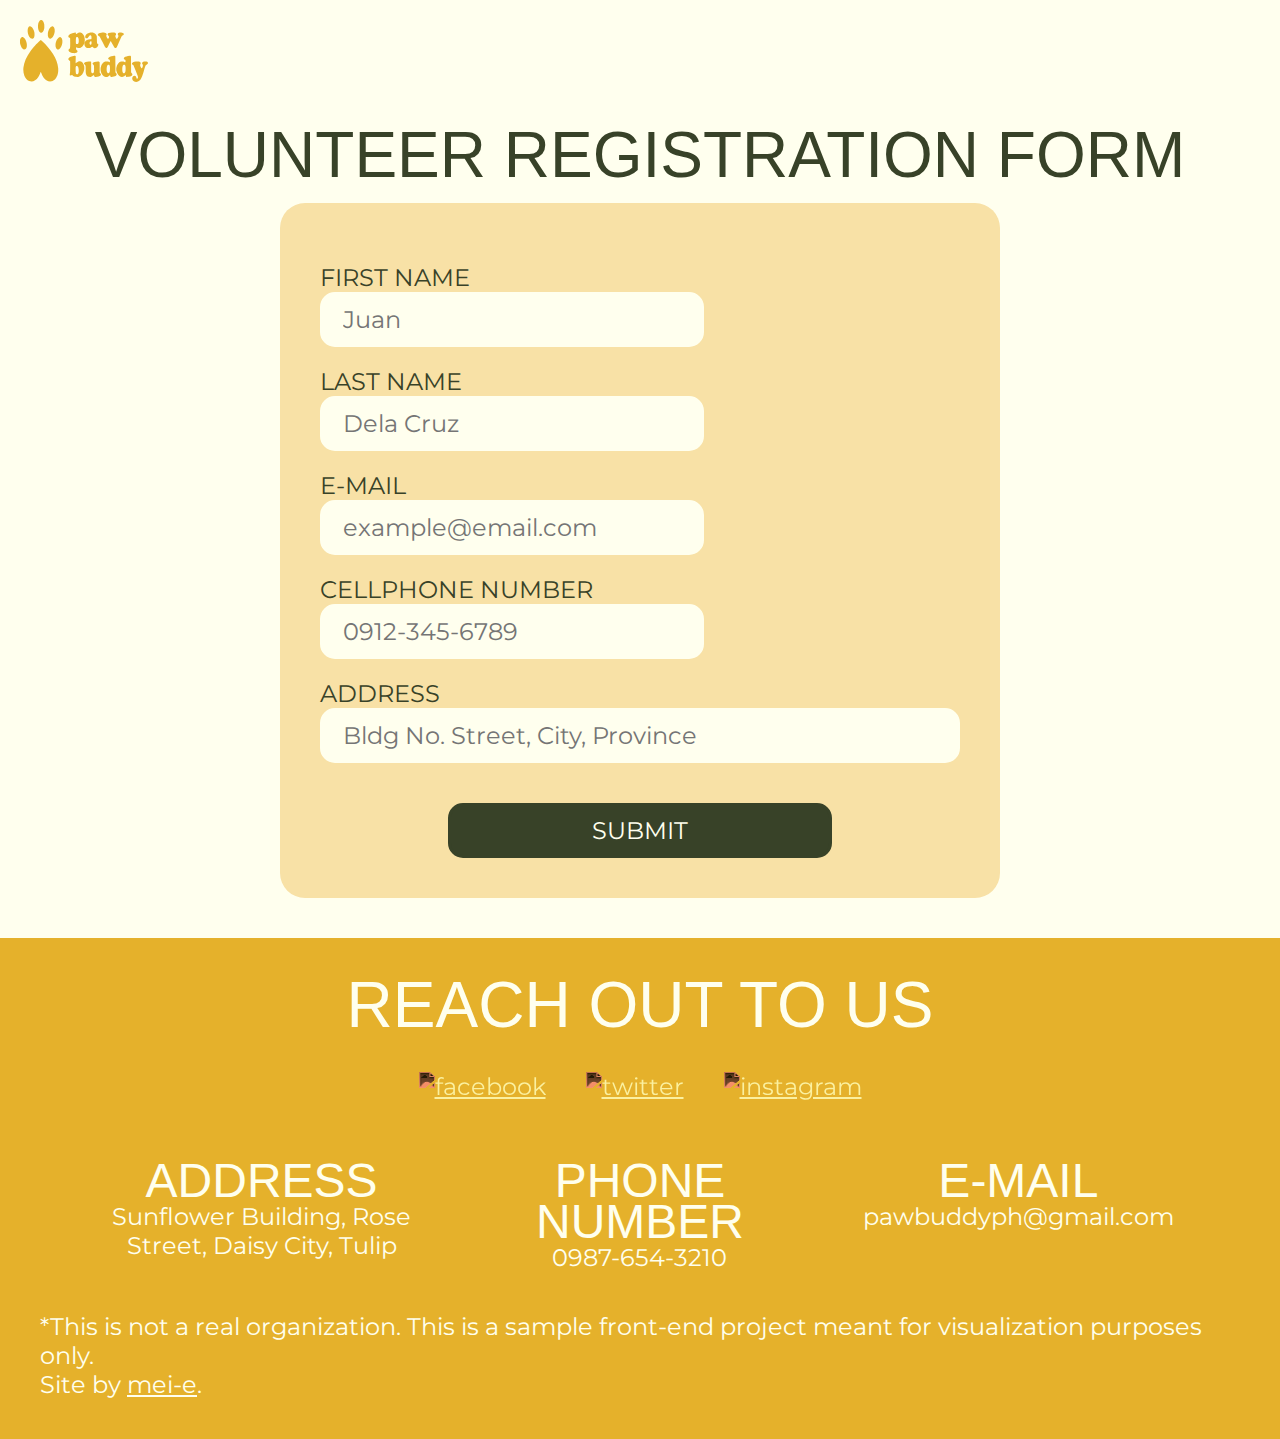
==== volunteer.html @ f00a4d81 "Made volunteer registration form" ====
<!DOCTYPE html>
<html lang="en">
<head>
    <meta charset="UTF-8">
    <meta http-equiv="X-UA-Compatible" content="IE=edge">
    <meta name="viewport" content="width=device-width, initial-scale=1.0">
    <meta name="description" content="Pawbuddy is a volunteer-driven animal shelter in the Philippines.">
    <meta name="keywords" content="volunteer, animal shelter, volunteer animal shelter, animal shelter Philippines, volunteer Philippines">
    <title>Volunteer Registration | Pawbuddy</title>
    <link rel="stylesheet" href="./style.css">
    <link rel="preconnect" href="https://fonts.googleapis.com">
    <link rel="preconnect" href="https://fonts.gstatic.com" crossorigin>
    <link href="https://fonts.googleapis.com/css2?family=Montserrat&display=swap" rel="stylesheet">
    <script defer src="./script.js"></script>
    <script defer src="https://cdnjs.cloudflare.com/ajax/libs/gsap/3.11.1/gsap.min.js"></script>

</head>
<body>
    <main>
        <header>
            <a href="./index.html" target="_top"><img id="header-logo" src="./images/logo.svg" alt="logo"/></a>
        </header>

        <article id="registration" class="beige-part">
            <h1>VOLUNTEER REGISTRATION FORM</h1>
            <form id="registration-form">
                <label id="first-name-label">
                    <p>FIRST NAME</p>
                    <input id="first-name" type="text" name="first-name" placeholder="Juan" required>
                </label>
                <label id="last-name-label">
                    <p>LAST NAME</p>
                    <input id="last-name" type="text" name="last-name" placeholder="Dela Cruz" required>
                </label>
                <label id="email-label">
                    <p>E-MAIL</p>
                    <input id="email" type="email" name="email" placeholder="example@email.com" required>
                </label>
                <label id="phone-no-label">
                    <p>CELLPHONE NUMBER</p>
                    <input id="phone-no" type="tel" name="phone-no" pattern="[0-9]{4}-[0-9]{3}-[0-9]{4}" placeholder="0912-345-6789" required>
                </label>
                <label id="address-label">
                    <p>ADDRESS</p>
                    <input id="address" type="text" name="address" placeholder="Bldg No. Street, City, Province" required>
                </label>

                <input id="submit" class="green-btn" type="submit" value="SUBMIT">
            </form>
        </article>

        <footer class="yellow-part">
            <h1>REACH OUT TO US</h1>
            <section id="soc-med">
                <a href="https://www.facebook.com/" target="_blank"><img src="./images/facebook.svg" alt="facebook"/></a>
                <a href="https://www.twitter.com/" target="_blank"><img src="./images/twitter.svg" alt="twitter"/></a>
                <a href="https://www.instagram.com/" target="_blank"><img src="./images/instagram.svg" alt="instagram"/></a>
            </section>
            <section id="footer-details">
                <div class="details">
                    <h2>ADDRESS</h2>
                    <p>Sunflower Building, Rose Street, Daisy City, Tulip</p>
                </div>
                <div class="details">
                    <h2>PHONE NUMBER</h2>
                    <p>0987-654-3210</p>
                </div>
                <div class="details">
                    <h2>E-MAIL</h2>
                    <p>pawbuddyph@gmail.com</p>
                </div>
            </section>
            <section id="notes">
                <p>*This is not a real organization. This is a sample front-end project meant for visualization purposes only.</p>
                <p>Site by <a href="https://github.com/mei-e" target="_blank" rel="noreferrer">mei-e</a>.</p>
            </section>
        </footer>
    </main>
</body>
</html>
---- style.css ----
@font-face {
  font-family: "Patsy Sans";
  src: url("./PatsySans.otf");
}
* {
  box-sizing: border-box;
  margin: 0;
  padding: 0;
}

html {
  font-size: 62.5%;
}

main {
  overflow-x: hidden;
}

body {
  background-color: #FFFFEE;
}

article {
  display: flex;
}

h1, h2 {
  font-family: "Patsy Sans", Verdana, Geneva, Tahoma, sans-serif;
  font-weight: 100;
  line-height: 0.85;
}

h1 {
  font-size: 3.6rem;
}

h2 {
  font-size: 2.8rem;
}

p, a, button, input {
  font-family: "Montserrat", sans-serif;
  font-size: 1.6rem;
}

button, #submit {
  padding: 1rem 2rem;
  border-radius: 1.5rem;
  cursor: pointer;
  transition: 0.25s ease;
}

.beige-part {
  color: #384228;
}

.yellow-part, .yellow-btn {
  background-color: #E5B12B;
  color: #FFFFEE;
}

.yellow-btn {
  border: 3px solid #E5B12B;
}
.yellow-btn:hover {
  background-color: #FFFFEE;
  color: #E5B12B;
}

.green-part, .green-btn {
  background-color: #384228;
  color: #FFFFEE;
}

.green-btn {
  border: 3px solid #384228;
}
.green-btn:hover {
  background-color: inherit;
  color: #384228;
}

.img-container img {
  height: 100%;
  width: 100%;
  -o-object-fit: cover;
     object-fit: cover;
}

header {
  margin: 2rem;
}

#header-logo {
  width: 20vw;
}

#hero {
  flex-direction: column;
  align-items: center;
  text-align: center;
  margin: 4rem 2rem;
}
#hero button {
  margin: 2rem;
}
#hero .img-container {
  width: 80vw;
  height: 45vh;
}

#about {
  flex-direction: column;
  gap: 4rem;
  margin: 10rem 2rem 2rem;
}
#about p {
  margin-top: 2rem;
}

#about-img {
  position: relative;
  margin: 2rem;
}
#about-img .img-container {
  height: 85vw;
  width: 55vw;
  padding: 2rem;
}

#about-img-dogs, #about-img-cats {
  display: flex;
}

#about-img-cats {
  flex-direction: row-reverse;
}

#asset {
  position: absolute;
  top: 60vw;
  left: 20vw;
  width: 45vw;
}

#services {
  flex-direction: column;
  align-items: center;
  justify-content: center;
}
#services h1 {
  text-align: center;
  margin-bottom: 4rem;
}

.service-content .img-container {
  height: 100vw;
  width: 100vw;
}

.service-text {
  padding: 6rem 4rem;
}
.service-text p {
  margin-top: 1rem;
}

#registration {
  display: flex;
  flex-direction: column;
  align-items: center;
  justify-content: center;
  gap: 2rem;
  margin: 4rem;
}
#registration h1 {
  text-align: center;
}

form {
  background-color: #f8e1a6;
  padding: 2rem;
  border-radius: 2.5rem;
  display: flex;
  flex-direction: column;
}
form p {
  margin-top: 1rem;
}

input {
  padding: 1rem 2rem;
  border: 3px solid #FFFFEE;
  background-color: #FFFFEE;
  border-radius: 1.5rem;
}
input:focus {
  background-color: transparent;
}
input:not(#address) {
  width: 50vw;
}

#address {
  width: 70vw;
}

#submit {
  margin: 0 auto;
  margin-top: 2rem;
}

footer {
  display: flex;
  flex-direction: column;
  align-items: center;
  justify-content: center;
  gap: 2rem;
  padding: 4rem;
  text-align: center;
}

#soc-med {
  display: flex;
  gap: 1rem;
  margin: 2rem 0;
}
#soc-med img {
  width: 20vw;
  filter: invert(99%) sepia(100%) saturate(238%) hue-rotate(323deg) brightness(106%) contrast(103%);
  opacity: 0.85;
  transition: opacity 0.5s ease;
}
#soc-med img:hover {
  opacity: 1;
}

#footer-details {
  display: flex;
  flex-direction: column;
  gap: 1rem;
}

#notes {
  text-align: left;
}
#notes a {
  color: inherit;
}

@media screen and (min-width: 600px) {
  h1 {
    font-size: 6.4rem;
  }
  h2 {
    font-size: 4.8rem;
  }
  p, a, button, input {
    font-size: 2.4rem;
  }
  #header-logo {
    width: 10vw;
  }
  #hero {
    margin: 2rem;
  }
  #hero .img-container {
    margin-top: 4rem;
    width: 90vw;
    height: 80vh;
  }
  #about {
    flex-direction: row;
    align-items: center;
  }
  #about-text {
    width: 50vw;
  }
  #about-text p {
    margin-top: 4rem;
  }
  #about-img {
    width: 40vw;
  }
  #about-img .img-container {
    height: 45vw;
    width: 25vw;
  }
  #asset {
    top: 37vw;
    left: 10vw;
    width: 20vw;
  }
  #services {
    margin-top: 10rem;
  }
  #services h1 {
    margin-bottom: 6rem;
  }
  .service-content {
    display: flex;
    align-items: center;
  }
  .service-content .img-container {
    height: 100vh;
    width: 50vw;
  }
  .service-text {
    width: 50vw;
  }
  .service-text p {
    word-wrap: break-word;
  }
  .right-align-content {
    flex-direction: row-reverse;
  }
  form {
    padding: 4rem;
  }
  form p {
    margin-top: 2rem;
  }
  input:not(#address) {
    width: 30vw;
  }
  #address {
    width: 50vw;
  }
  #submit {
    margin-top: 4rem;
  }
  #soc-med {
    gap: 4rem;
  }
  #soc-med img {
    width: 7vw;
  }
  #footer-details {
    flex-direction: row;
    justify-content: center;
    gap: 2rem;
    margin: 2rem 0;
  }
  #footer-details p {
    word-wrap: break-word;
  }
  .details {
    width: 28vw;
  }
}/*# sourceMappingURL=style.css.map */
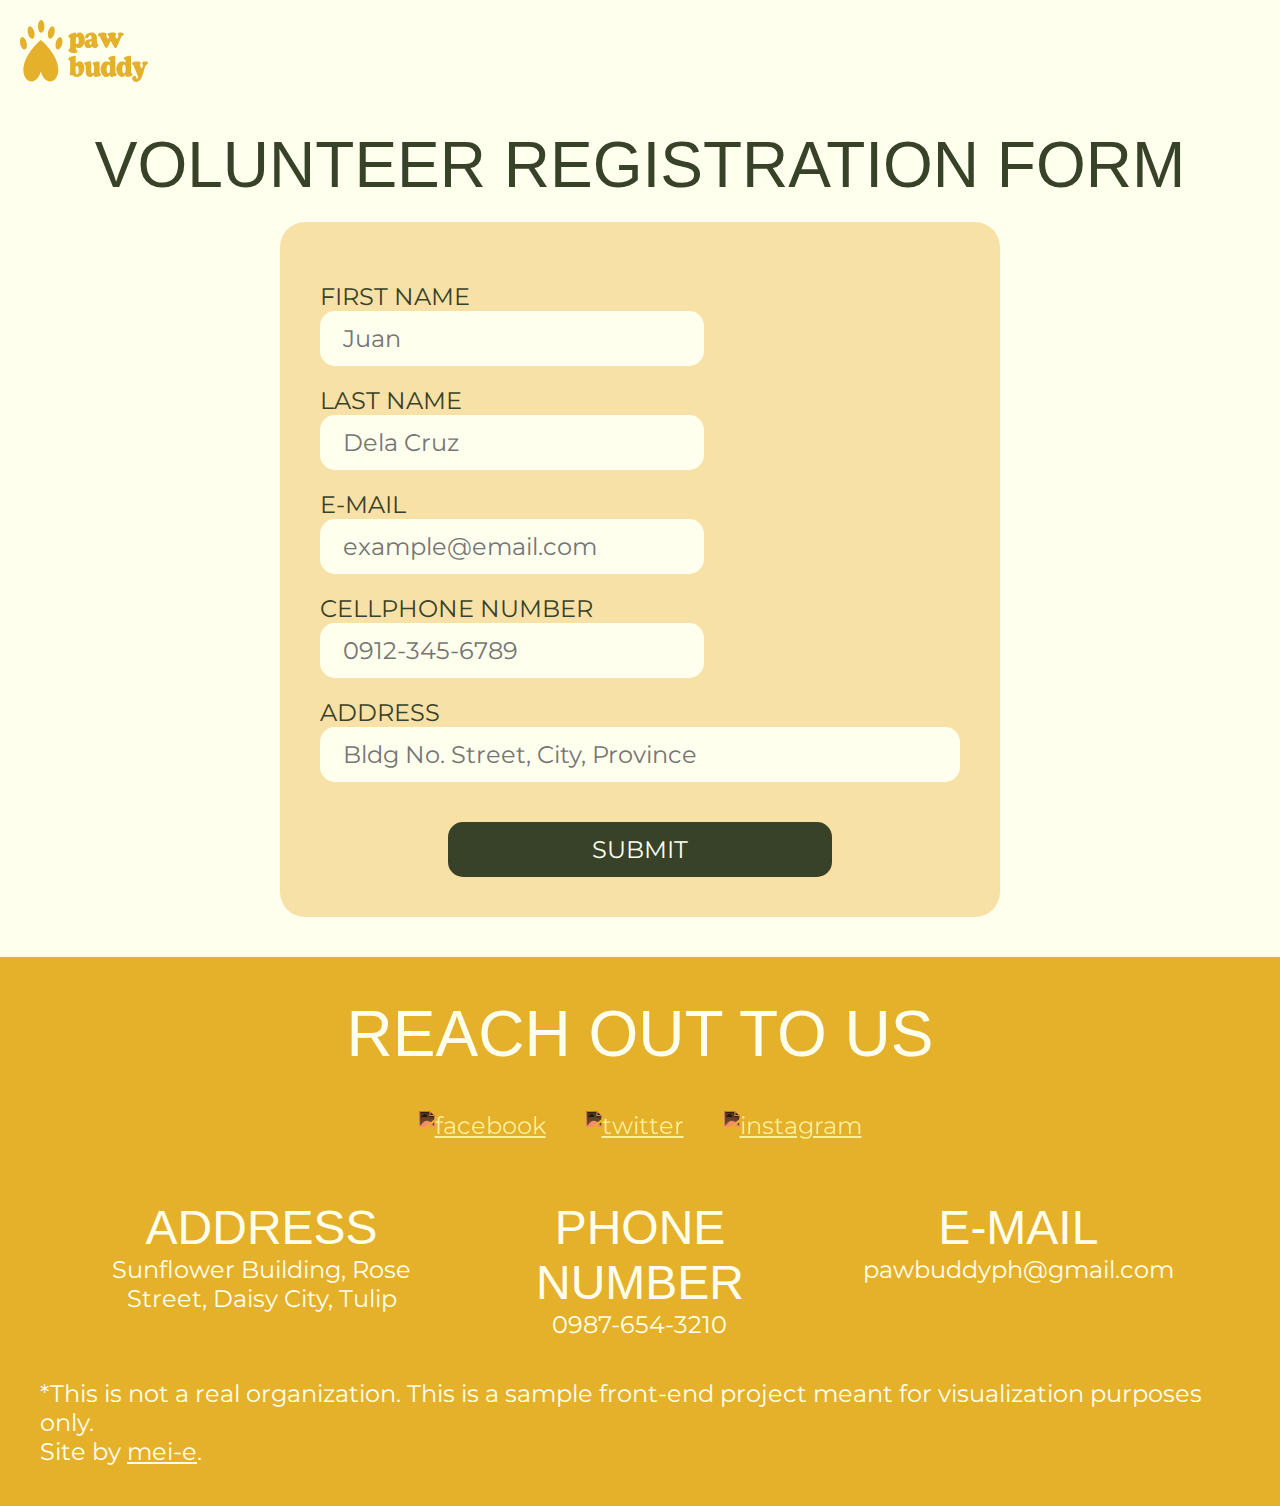
==== commit 06f6ec1a: "Added GSAP animations in index.html (incomplete)" ====
--- a/volunteer.html
+++ b/volunteer.html
@@ -11,17 +11,18 @@
     <link rel="preconnect" href="https://fonts.googleapis.com">
     <link rel="preconnect" href="https://fonts.gstatic.com" crossorigin>
     <link href="https://fonts.googleapis.com/css2?family=Montserrat&display=swap" rel="stylesheet">
+    
+    <script defer src="https://cdnjs.cloudflare.com/ajax/libs/gsap/3.11.1/gsap.min.js"></script>
     <script defer src="./script.js"></script>
-    <script defer src="https://cdnjs.cloudflare.com/ajax/libs/gsap/3.11.1/gsap.min.js"></script>
 
 </head>
 <body>
-    <main>
+    <main class="beige-part">
         <header>
             <a href="./index.html" target="_top"><img id="header-logo" src="./images/logo.svg" alt="logo"/></a>
         </header>
 
-        <article id="registration" class="beige-part">
+        <article id="registration">
             <h1>VOLUNTEER REGISTRATION FORM</h1>
             <form id="registration-form">
                 <label id="first-name-label">
@@ -45,9 +46,20 @@
                     <input id="address" type="text" name="address" placeholder="Bldg No. Street, City, Province" required>
                 </label>
 
-                <input id="submit" class="green-btn" type="submit" value="SUBMIT">
+                <input id="submit" class="green-btn" type="submit" value="SUBMIT" onclick="showModal()">
             </form>
         </article>
+
+        <div id="main-modal">
+            <div id="modal" class="beige-part">
+                <a id="close" href="#" onclick="closeModal()"><img id="close-icon" src="./images/close.svg" alt="close"/></a>
+                <img id="success-icon" src="./images/success.svg" alt="check"/>
+                <h1>REGISTRATION SUCCESSFUL</h1>
+                <p>You will be sent confirmation details in your e-mail for a few seconds.</p>
+                <p>Thank you and see you soon buddy!</p>
+                <p>If you still have not received anything, please screenshot this notice and send us an email or text mesage.</p>
+            </div>
+        </div>
 
         <footer class="yellow-part">
             <h1>REACH OUT TO US</h1>
--- a/style.css
+++ b/style.css
@@ -16,10 +16,6 @@
   overflow-x: hidden;
 }
 
-body {
-  background-color: #FFFFEE;
-}
-
 article {
   display: flex;
 }
@@ -27,7 +23,7 @@
 h1, h2 {
   font-family: "Patsy Sans", Verdana, Geneva, Tahoma, sans-serif;
   font-weight: 100;
-  line-height: 0.85;
+  overflow: hidden;
 }
 
 h1 {
@@ -51,6 +47,7 @@
 }
 
 .beige-part {
+  background-color: #FFFFEE;
   color: #384228;
 }
 
@@ -87,6 +84,11 @@
      object-fit: cover;
 }
 
+.text-reveal {
+  display: inline-block;
+  transform: translateY(100%);
+}
+
 header {
   margin: 2rem;
 }
@@ -108,11 +110,14 @@
   width: 80vw;
   height: 45vh;
 }
+#hero .img-container img {
+  transform: translateY(100%);
+}
 
 #about {
   flex-direction: column;
   gap: 4rem;
-  margin: 10rem 2rem 2rem;
+  margin: 10rem 4rem 2rem;
 }
 #about p {
   margin-top: 2rem;
@@ -159,7 +164,7 @@
 }
 
 .service-text {
-  padding: 6rem 4rem;
+  padding: 10rem 4rem;
 }
 .service-text p {
   margin-top: 1rem;
@@ -210,6 +215,48 @@
   margin-top: 2rem;
 }
 
+#main-modal {
+  display: none;
+  position: fixed;
+  top: 0;
+  left: 0;
+  height: 100%;
+  width: 100%;
+  z-index: 1;
+  background-color: rgba(56, 66, 40, 0.3490196078);
+  -webkit-backdrop-filter: blur(50px);
+          backdrop-filter: blur(50px);
+}
+
+#modal {
+  position: relative;
+  display: flex;
+  flex-direction: column;
+  align-items: center;
+  justify-content: center;
+  text-align: center;
+  gap: 1rem;
+  padding: 4rem 1rem;
+  margin: 6rem 1rem;
+  border-radius: 2.5rem;
+}
+#modal p:last-of-type {
+  color: #E5B12B;
+}
+
+#success-icon {
+  width: 15vw;
+}
+
+#close {
+  opacity: 0.65;
+  filter: invert(91%) sepia(22%) saturate(3886%) hue-rotate(339deg) brightness(96%) contrast(86%);
+  position: absolute;
+  top: 0;
+  right: 0;
+  margin: 1rem;
+}
+
 footer {
   display: flex;
   flex-direction: column;
@@ -268,6 +315,7 @@
     margin-top: 4rem;
     width: 90vw;
     height: 80vh;
+    overflow: hidden;
   }
   #about {
     flex-direction: row;
@@ -302,7 +350,7 @@
     align-items: center;
   }
   .service-content .img-container {
-    height: 100vh;
+    height: 120vh;
     width: 50vw;
   }
   .service-text {
@@ -328,6 +376,16 @@
   }
   #submit {
     margin-top: 4rem;
+  }
+  #main-modal {
+    padding: 0 10rem;
+  }
+  #modal {
+    padding: 4rem;
+    margin: 4rem;
+  }
+  #success-icon {
+    width: 10vw;
   }
   #soc-med {
     gap: 4rem;
